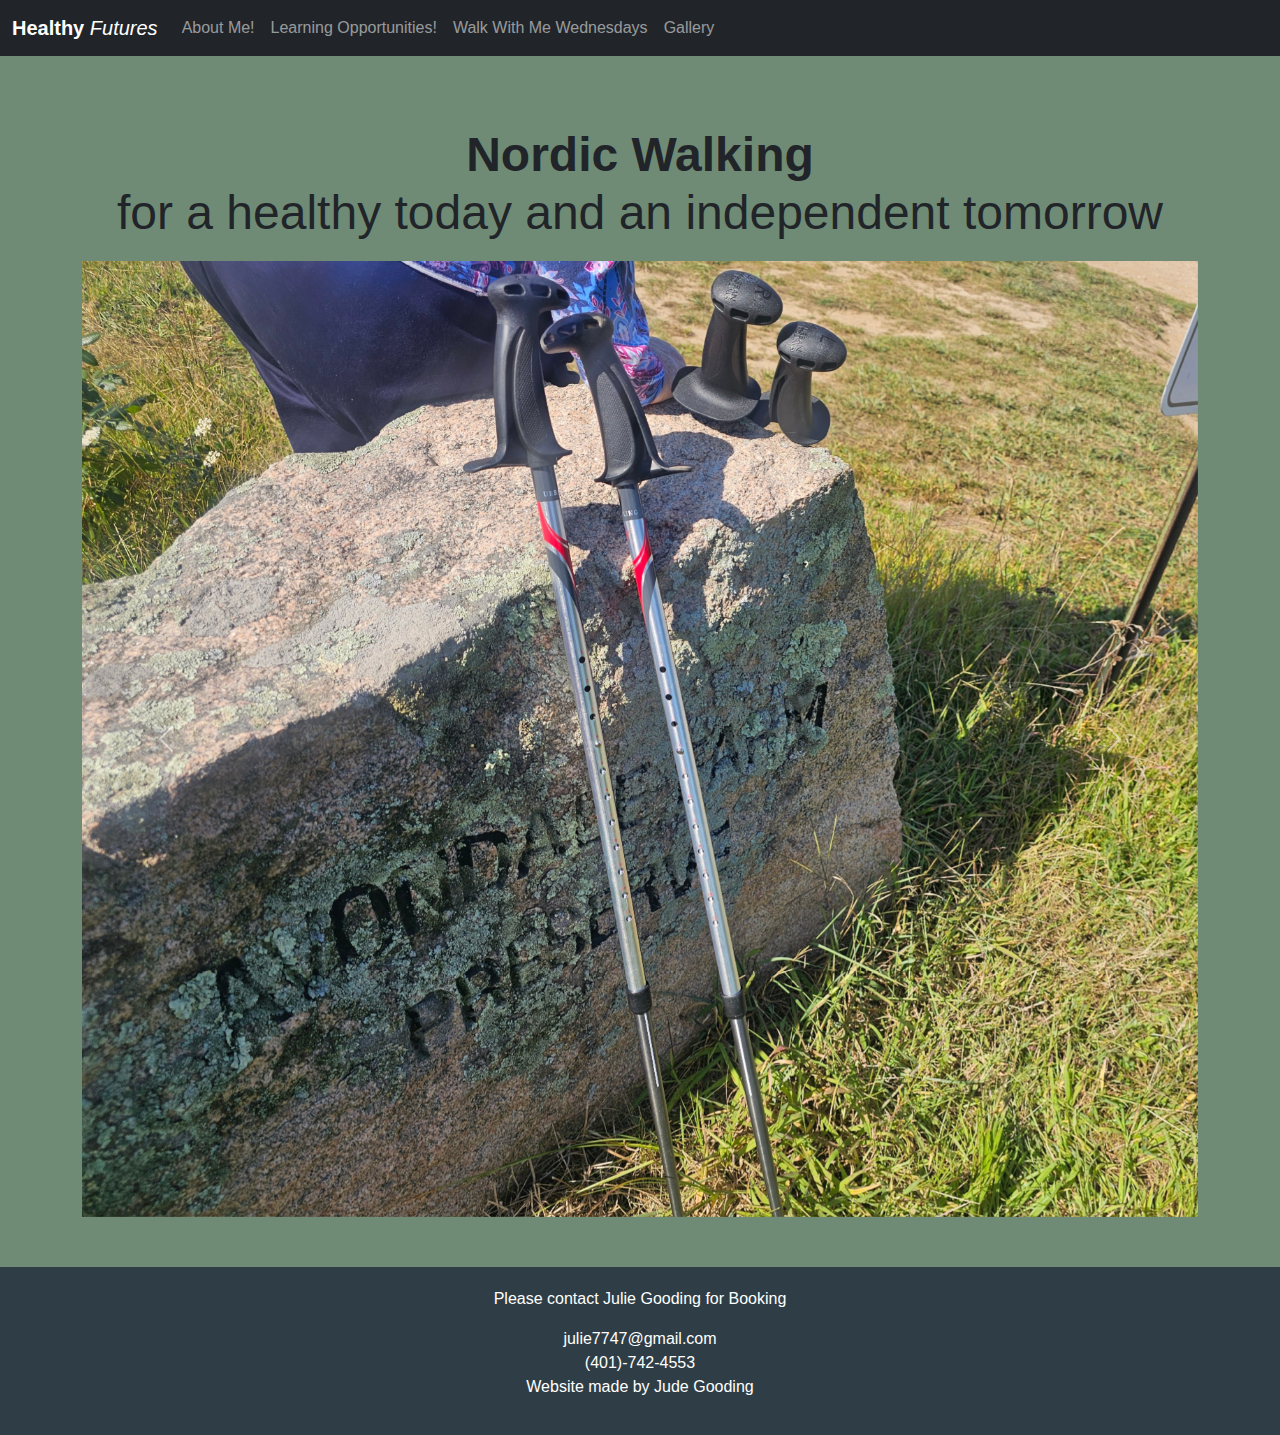
==== index.html @ 945b2514 "updated gallery" ====
<!DOCTYPE html>
<html lang="en">
<head>

  <title>Healthy Futures: Nordic Walking</title>
  <meta charset="utf-8">
  <meta name="viewport" content="width=device-width, initial-scale=1">
  <link rel="stylesheet" href="custom/css/style.css">
  <link href="https://cdn.jsdelivr.net/npm/bootstrap@5.3.3/dist/css/bootstrap.min.css" rel="stylesheet">
  <script src="https://cdn.jsdelivr.net/npm/bootstrap@5.3.3/dist/js/bootstrap.bundle.min.js"></script>
  <style>
    .carousel-item{
     object-fit: contain;
     width: 100%;
     min-height: 50%;
    }
    .carousel {
   min-width:50%x;
   min-height: 50%;
   object-fit: contain;
 }
   h3{
     font-size: 2rem;
     text-align: center;
     font-weight: bold;
     margin-top: 20px;
   }
   .hero h1{
     font-size: 3rem;
     text-align: center;
     margin-top: 20px;
   }
 </style>
</head>

<body>
  <!-- Bootstrap and Popper -->
      <script src="https://cdn.jsdelivr.net/npm/bootstrap@5.3.3/dist/js/bootstrap.bundle.min.js" integrity="sha384-YvpcrYf0tY3lHB60NNkmXc5s9fDVZLESaAA55NDzOxhy9GkcIdslK1eN7N6jIeHz" crossorigin="anonymous"></script>
      <script src="https://cdn.jsdelivr.net/npm/@popperjs/core@2.11.8/dist/umd/popper.min.js" integrity="sha384-I7E8VVD/ismYTF4hNIPjVp/Zjvgyol6VFvRkX/vR+Vc4jQkC+hVqc2pM8ODewa9r" crossorigin="anonymous"></script>
      <script src="https://cdn.jsdelivr.net/npm/bootstrap@5.3.3/dist/js/bootstrap.min.js" integrity="sha384-0pUGZvbkm6XF6gxjEnlmuGrJXVbNuzT9qBBavbLwCsOGabYfZo0T0to5eqruptLy" crossorigin="anonymous"></script>
  <!-- Header and navigation -->
  <header>
    <nav class="navbar navbar-expand-sm justify-content-center bg-dark" data-bs-theme="dark">
      <div class="container-fluid">
        <a class="navbar-brand" href="index.html"><b>Healthy </b><i>Futures</i></a>
        <button class="navbar-toggler" type="button" data-bs-toggle="collapse" data-bs-target="#navbarNav" aria-controls="navbarNav" aria-expanded="false" aria-label="Toggle navigation">
          <span class="navbar-toggler-icon"></span>
        </button>
        <div class="collapse navbar-collapse" id="navbarNav">
          <ul class="navbar-nav">
            <li class="nav-item">
              <a class="nav-link" href="about_me.html">About Me!</a>
            </li>
            <li class="nav-item">
              <a class="nav-link" href="learning_options.html">Learning Opportunities!</a>
            </li>
            <li class="nav-item">
              <a class="nav-link" href="walk_with_me_wednesdays.html">Walk With Me Wednesdays</a>
            </li>
            <li class="nav-item">
              <a class="nav-link" href="Gallery.html">Gallery</a>
            </li>
          </ul>
        </div>
      </div>
    </nav>
  </header>
    

  <!-- Hero section with title, image, and description -->
  <section class="hero" id="hero">
    <div class="container">
      <div class="hero-content">
        <h1 font-size: 3rem text-align: center><b>Nordic Walking</b><br>for a healthy today and an independent tomorrow</h1>

    <!-- image carousel with bootstrap -->
    <div id="carouselExampleAutoplaying" class="carousel slide" data-bs-ride="carousel">
      <div class="carousel-inner">
        <div class="carousel-item active">
          <img src="img/poles.jpg" class="d-block w-100" alt="...">
        </div>
        <div class="carousel-item">
          <img src="img/multipletrees.jpg" class="d-block w-100" alt="...">
        </div>
        <div class="carousel-item">
          <img src="img/treenearwater.jpg" class="d-block w-100" alt="...">
        </div>
      </div>
      <button class="carousel-control-prev" type="button" data-bs-target="#carouselExampleAutoplaying" data-bs-slide="prev">
        <span class="carousel-control-prev-icon" aria-hidden="false"></span>
        <span class="visually-hidden">Previous</span>
      </button>
      <button class="carousel-control-next" type="button" data-bs-target="#carouselExampleAutoplaying" data-bs-slide="next">
        <span class="carousel-control-next-icon" aria-hidden="false"></span>
        <span class="visually-hidden">Next</span>
      </button>
    </div>
        </div>
      </div>
  </section>

  <!-- Footer -->
  <footer>
    <div class="container">
      <p>Please contact Julie Gooding for Booking</p>
      <p>julie7747@gmail.com
        <br>(401)-742-4553<br>Website made by Jude Gooding
      </p>
    </div>
  </footer>

  <script src="script.js"></script>
</body>

</html>
<style>
---- custom/css/style.css ----
/* Reset default styles */
  * {
    box-sizing: border-box;
    margin: 0;
    padding: 0;
    font-family: 'Trebuchet MS', Arial, sans-serif;
  }


  body {
    background-color: #2f3e46;
    color: #333;
    line-height: 1.6;
    font-size: 16px;
    margin: 0;
    padding: 0;
  }
  /* Footer styles */
  footer {
    background-color: #2f3e46;
    color: #fff;
    text-align: center;
    padding: 20px;
  }
  
  /* Hero section */
  .hero {
    background-color: #708b75;
    padding: 50px 0;
  }
  
  .hero h1 {
    font-size: 2.5rem;
    margin-bottom: 20px;
  }
  
  .hero p {
    font-size: 1.5rem;
    margin-top: 20px;
  }
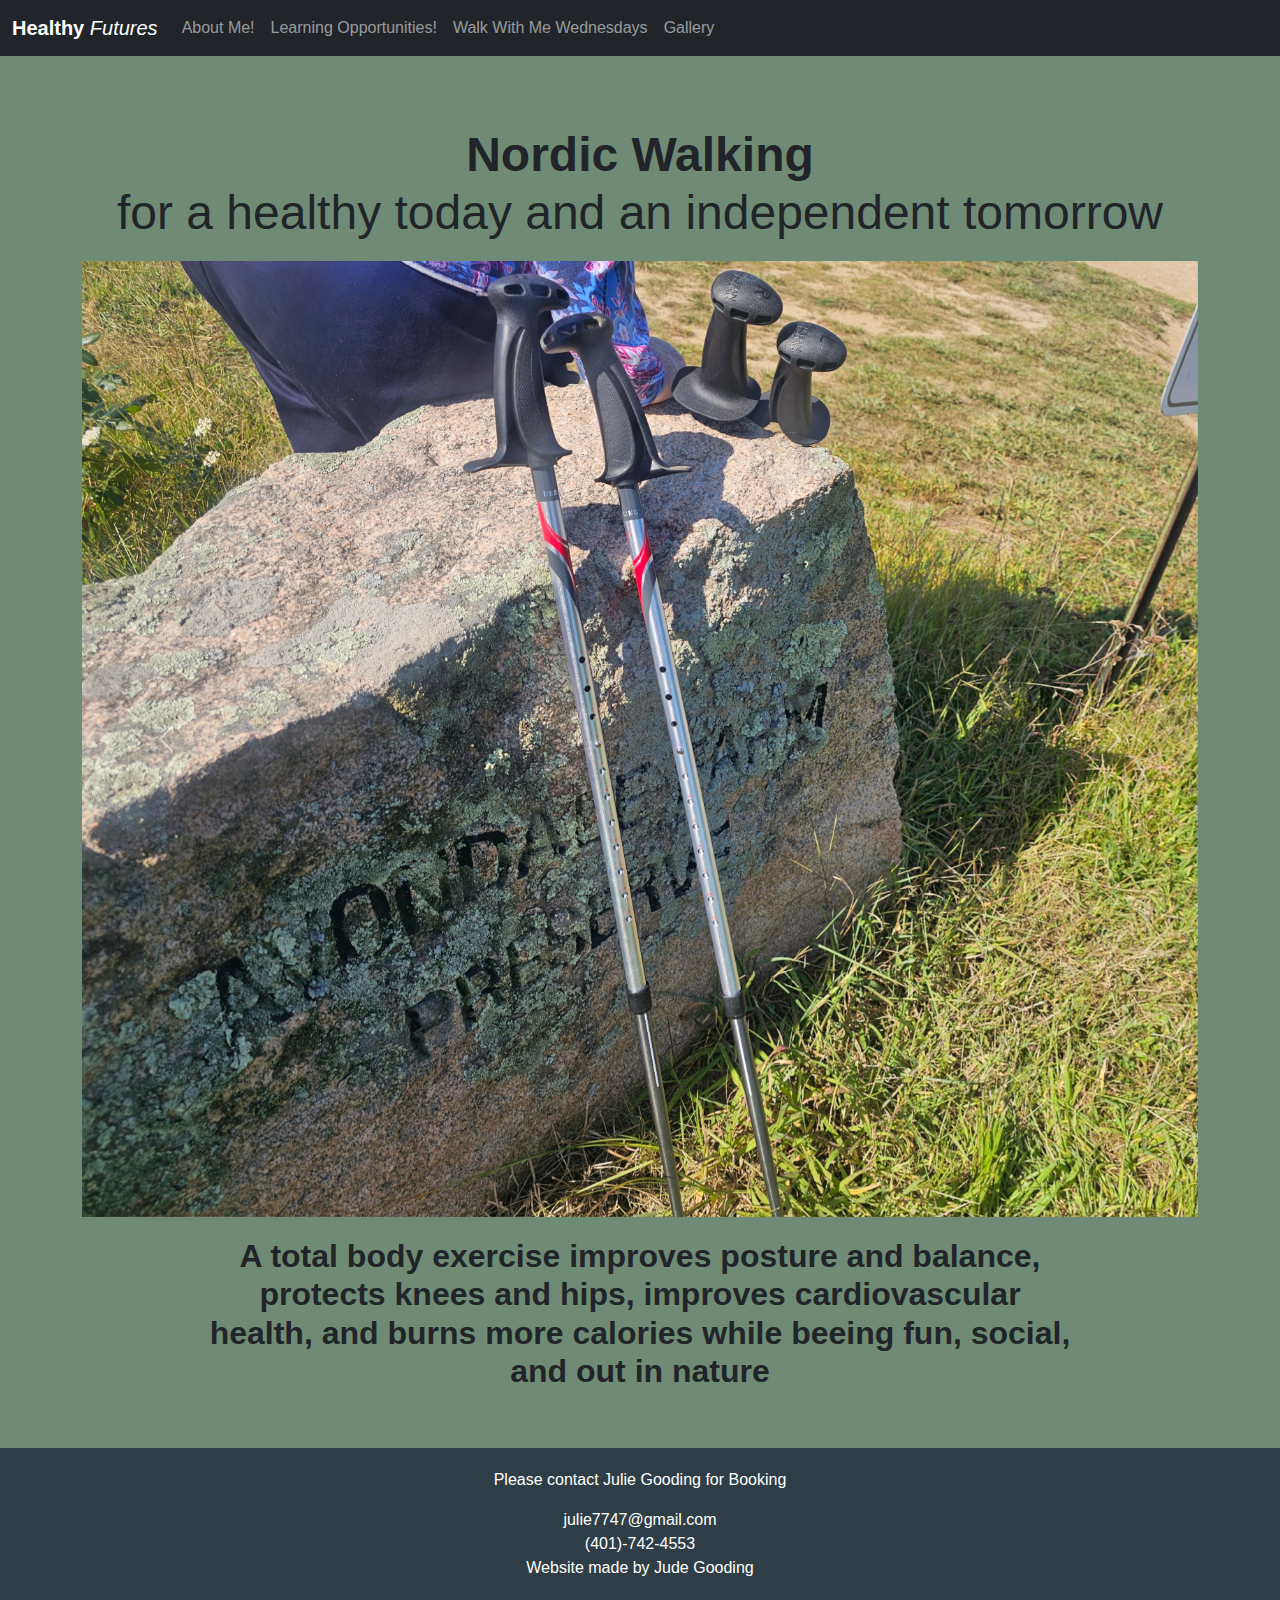
==== commit 9b8e8844: "added to the homepage" ====
--- a/index.html
+++ b/index.html
@@ -97,6 +97,10 @@
     </div>
         </div>
       </div>
+<h3 text-align: center>
+  A total body exercise improves posture and balance,<br> protects knees and hips, improves cardiovascular<br> health, and burns more calories while beeing fun, social,<br> and out in nature
+    
+</h3>
   </section>
 
   <!-- Footer -->
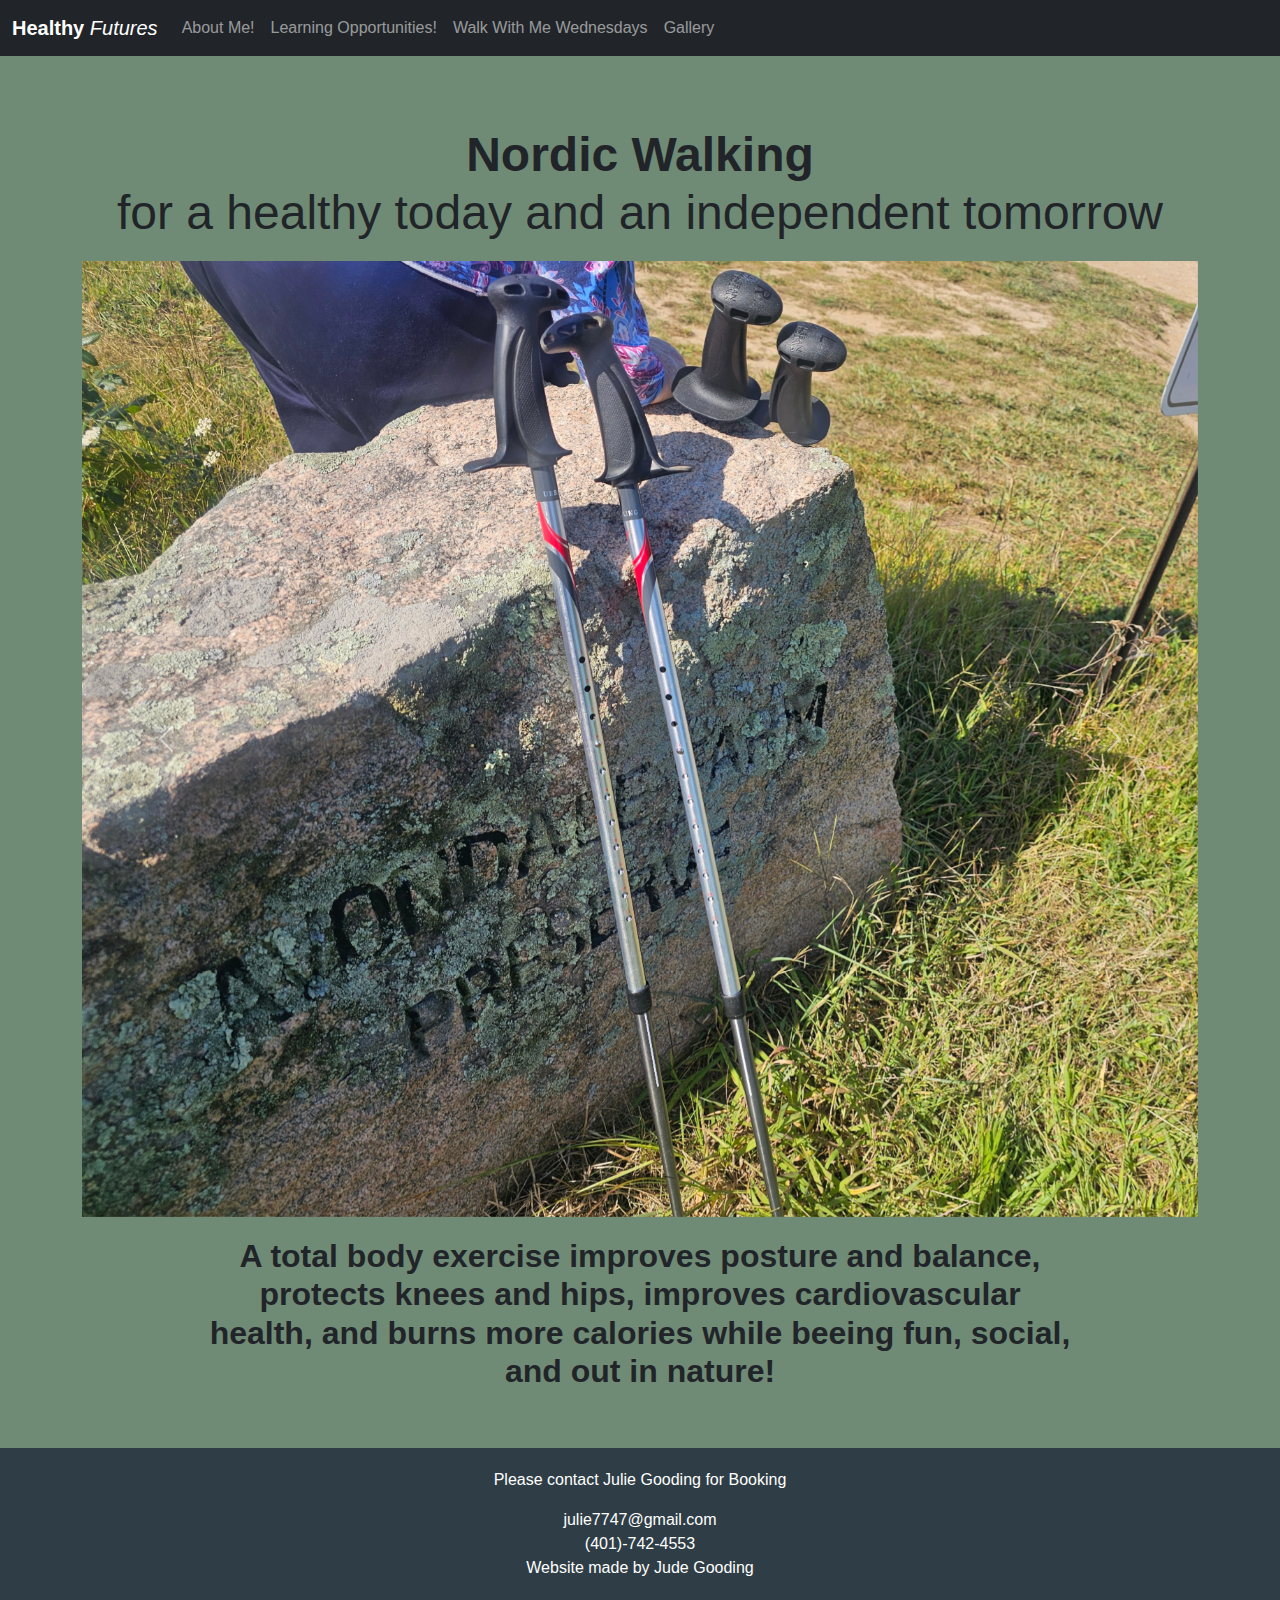
==== commit b2a10780: "correction" ====
--- a/index.html
+++ b/index.html
@@ -98,7 +98,7 @@
         </div>
       </div>
 <h3 text-align: center>
-  A total body exercise improves posture and balance,<br> protects knees and hips, improves cardiovascular<br> health, and burns more calories while beeing fun, social,<br> and out in nature
+  A total body exercise improves posture and balance,<br> protects knees and hips, improves cardiovascular<br> health, and burns more calories while beeing fun, social,<br> and out in nature!
     
 </h3>
   </section>
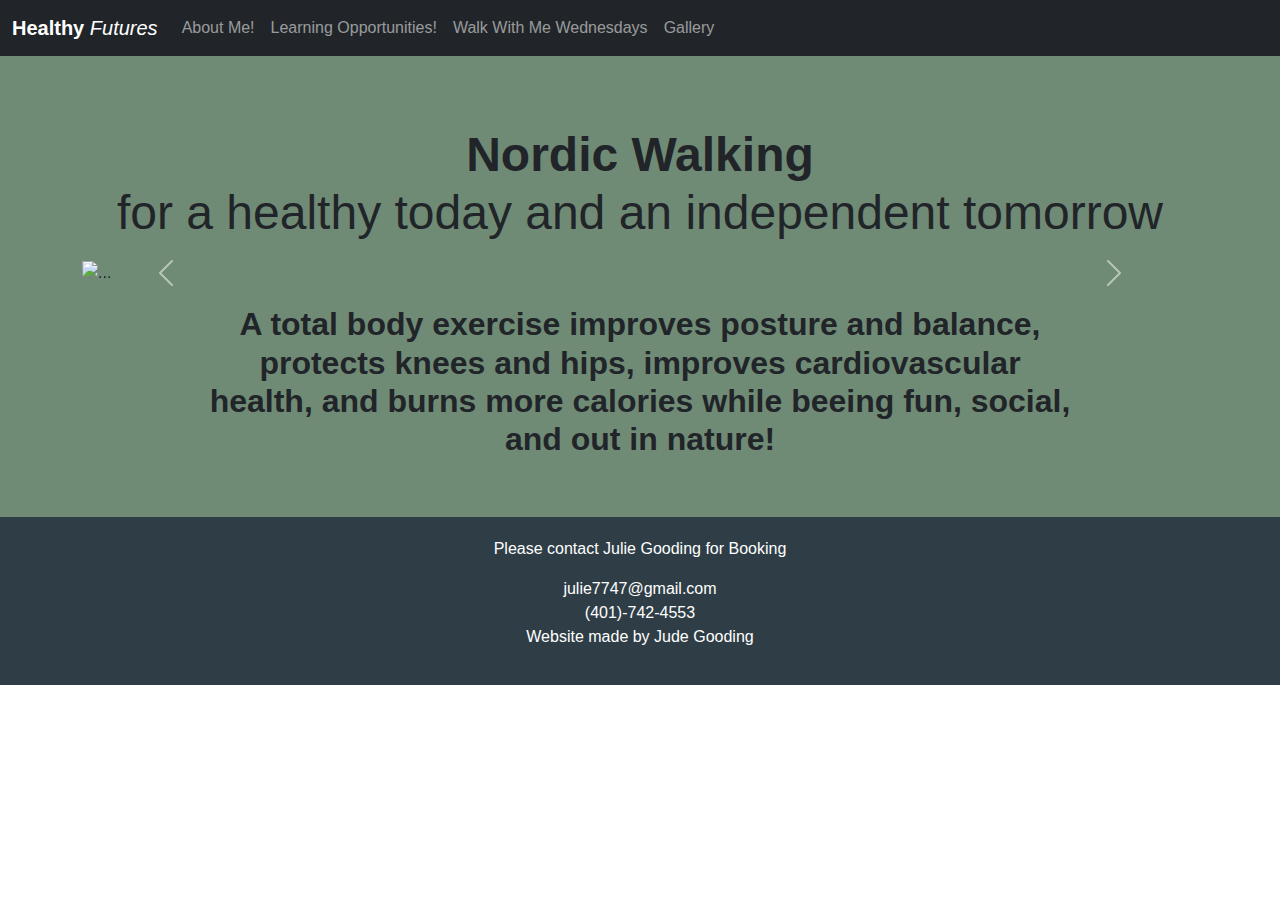
==== commit 13fe2fd0: "changed front carousel image" ====
--- a/index.html
+++ b/index.html
@@ -77,6 +77,9 @@
     <div id="carouselExampleAutoplaying" class="carousel slide" data-bs-ride="carousel">
       <div class="carousel-inner">
         <div class="carousel-item active">
+          <img src="img/4people.jpg" class="d-block w-100" alt="...">
+        </div>
+        <div class="carousel-item">
           <img src="img/poles.jpg" class="d-block w-100" alt="...">
         </div>
         <div class="carousel-item">
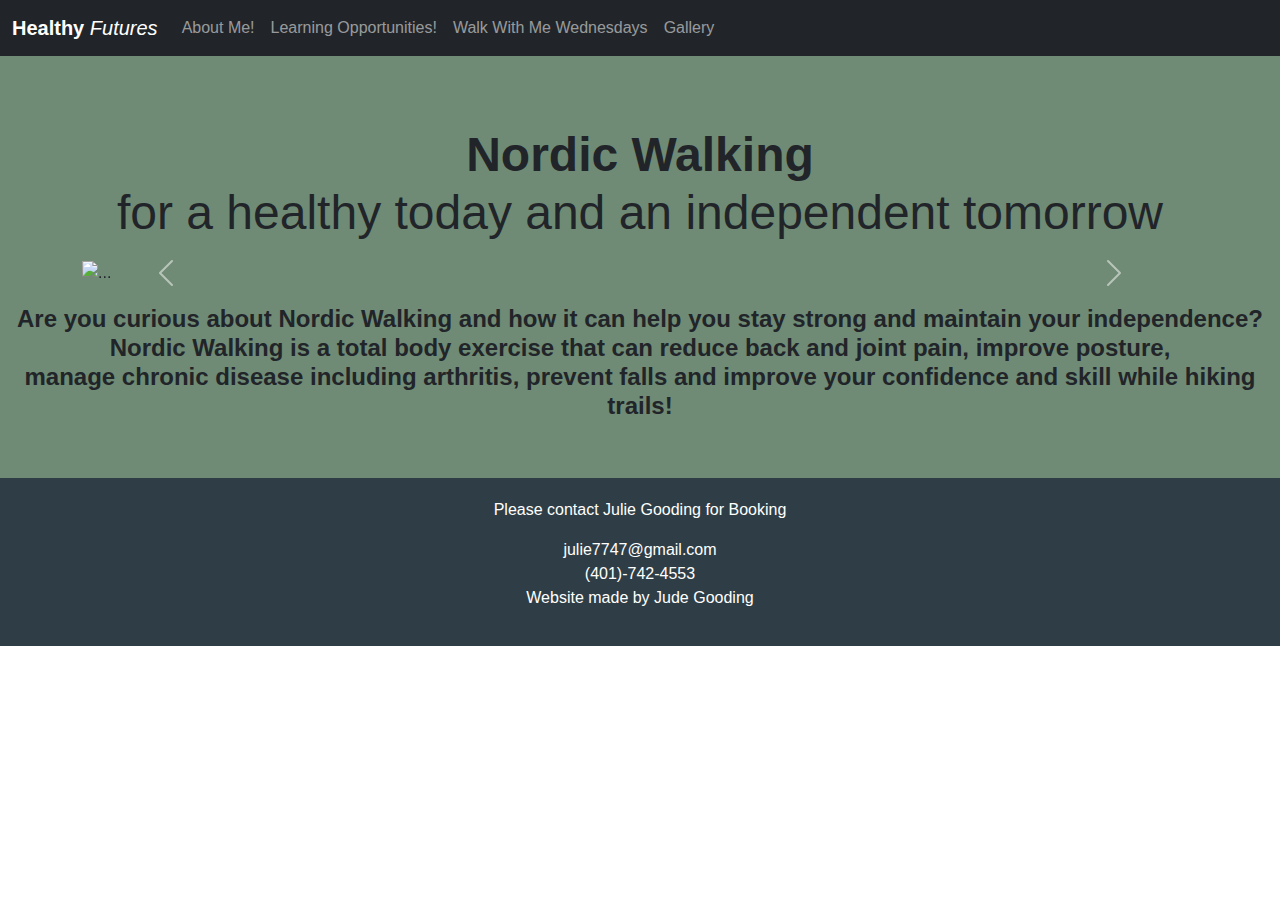
==== commit cfb6a99a: "changed wording" ====
--- a/index.html
+++ b/index.html
@@ -21,6 +21,12 @@
  }
    h3{
      font-size: 2rem;
+     text-align: center;
+     font-weight: bold;
+     margin-top: 20px;
+   }
+   h4{
+     font-size: 1.5rem;
      text-align: center;
      font-weight: bold;
      margin-top: 20px;
@@ -100,10 +106,9 @@
     </div>
         </div>
       </div>
-<h3 text-align: center>
-  A total body exercise improves posture and balance,<br> protects knees and hips, improves cardiovascular<br> health, and burns more calories while beeing fun, social,<br> and out in nature!
-    
-</h3>
+<h4 text-align: center>
+ Are you curious about Nordic Walking and how it can help you stay strong and maintain your independence? <br>Nordic Walking is a total body exercise that can reduce back and joint pain, improve posture, <br>manage chronic disease including arthritis, prevent falls and improve your confidence and skill while hiking trails!
+</h4>
   </section>
 
   <!-- Footer -->
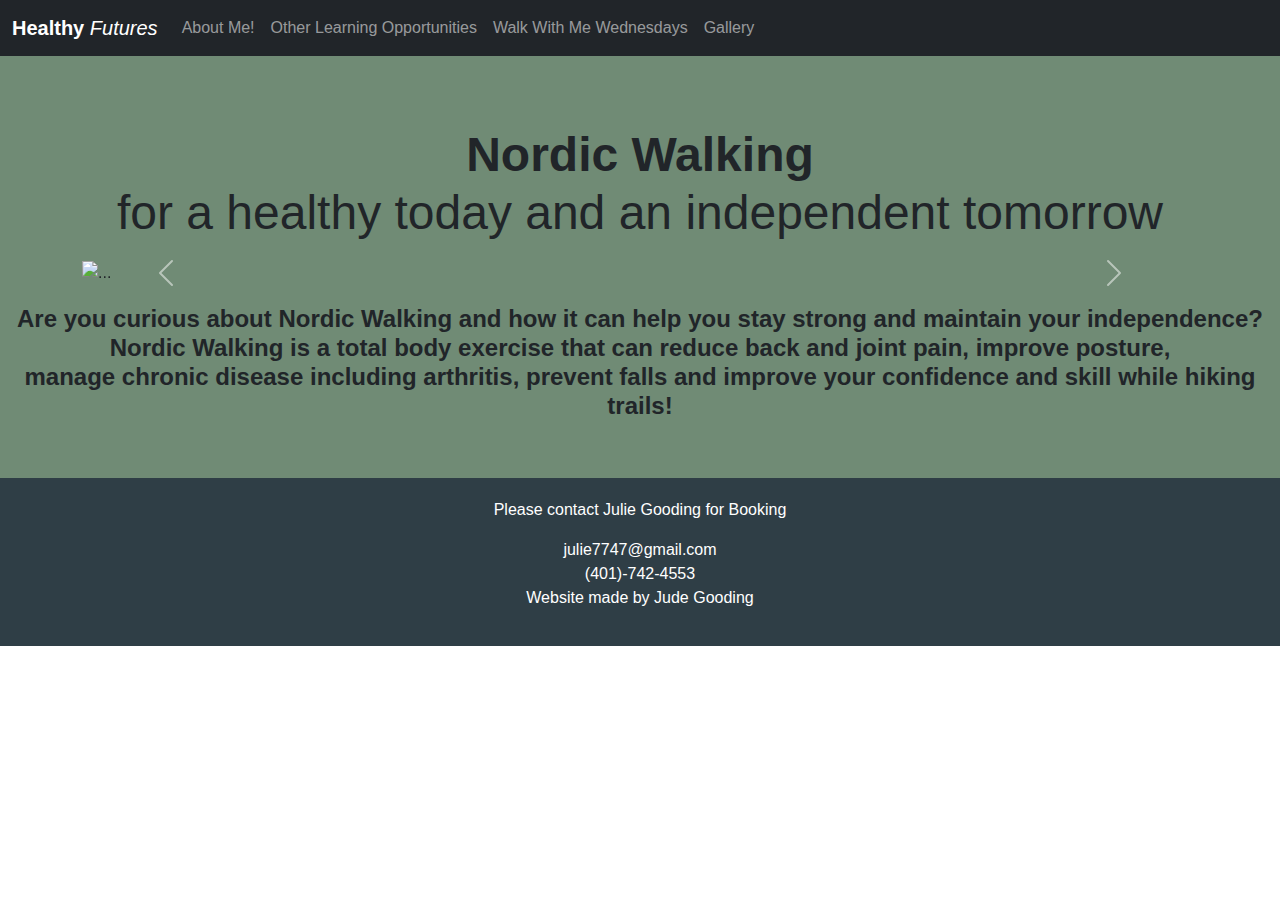
==== commit 74f9d55e: "temp removed new learning options" ====
--- a/index.html
+++ b/index.html
@@ -58,7 +58,7 @@
               <a class="nav-link" href="about_me.html">About Me!</a>
             </li>
             <li class="nav-item">
-              <a class="nav-link" href="learning_options.html">Learning Opportunities!</a>
+              <a class="nav-link" href="learning_options.html">Other Learning Opportunities</a>
             </li>
             <li class="nav-item">
               <a class="nav-link" href="walk_with_me_wednesdays.html">Walk With Me Wednesdays</a>
@@ -107,7 +107,9 @@
         </div>
       </div>
 <h4 text-align: center>
- Are you curious about Nordic Walking and how it can help you stay strong and maintain your independence? <br>Nordic Walking is a total body exercise that can reduce back and joint pain, improve posture, <br>manage chronic disease including arthritis, prevent falls and improve your confidence and skill while hiking trails!
+ Are you curious about Nordic Walking and how it can help you stay strong and maintain your independence? 
+ <br>Nordic Walking is a total body exercise that can reduce back and joint pain, improve posture, 
+ <br>manage chronic disease including arthritis, prevent falls and improve your confidence and skill while hiking trails!
 </h4>
   </section>
 
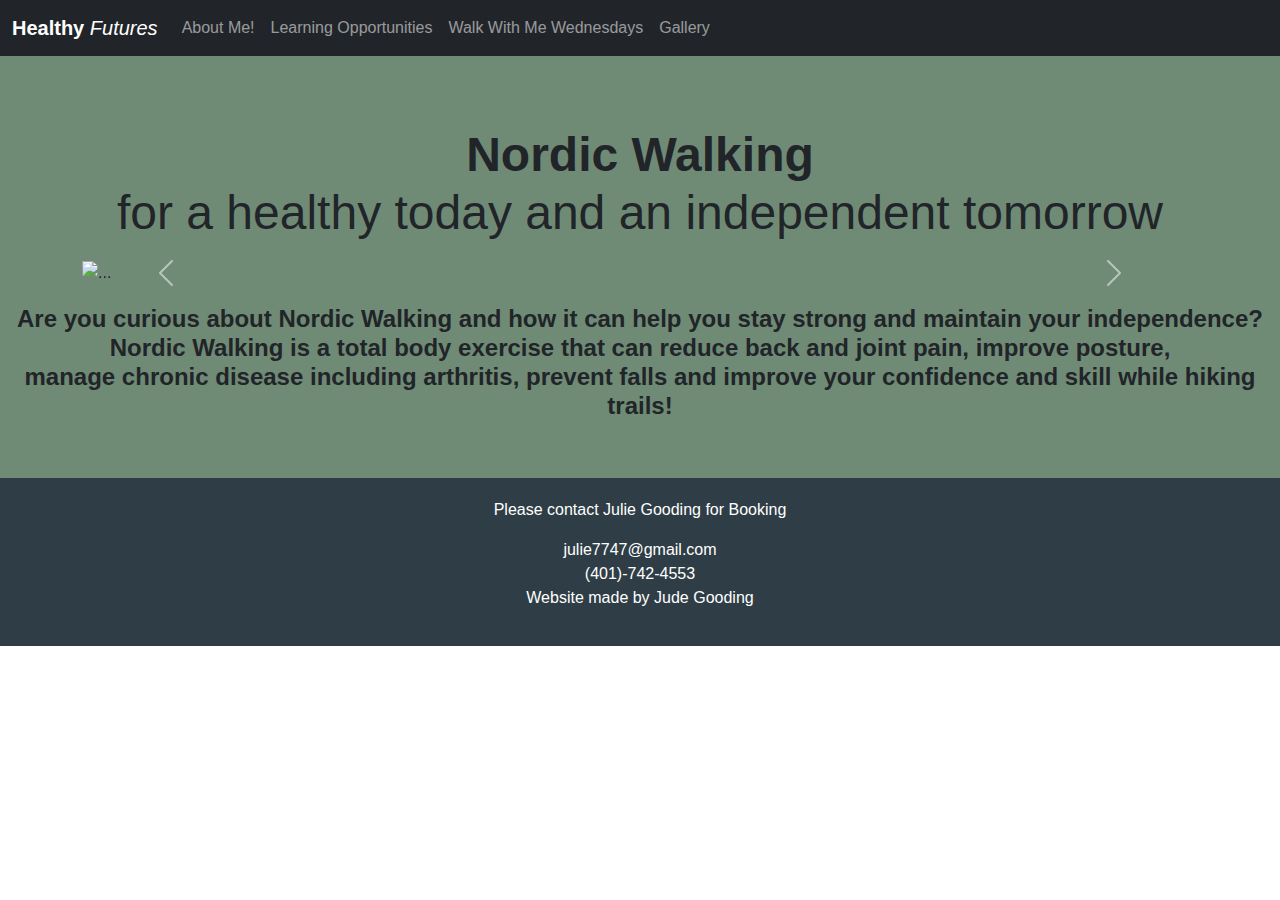
==== commit 674ecd0a: "updated navbar" ====
--- a/index.html
+++ b/index.html
@@ -58,7 +58,7 @@
               <a class="nav-link" href="about_me.html">About Me!</a>
             </li>
             <li class="nav-item">
-              <a class="nav-link" href="learning_options.html">Other Learning Opportunities</a>
+              <a class="nav-link" href="learning_options.html">Learning Opportunities</a>
             </li>
             <li class="nav-item">
               <a class="nav-link" href="walk_with_me_wednesdays.html">Walk With Me Wednesdays</a>
